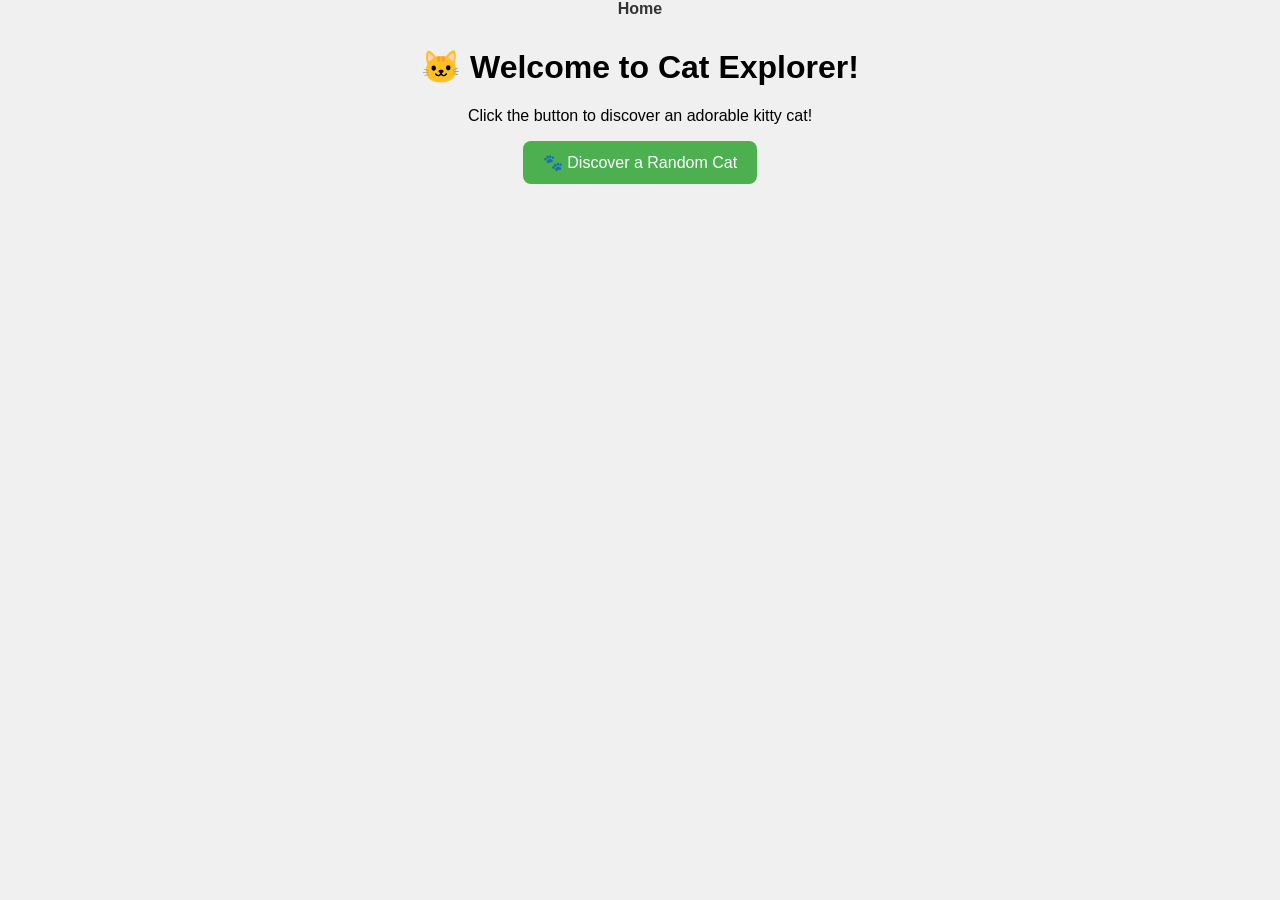
==== openapi.html @ 88ce5c7f "added cat explorer open api page" ====
<!DOCTYPE html>
<html lang="en">

<head>
    <meta charset="UTF-8">
    <meta name="viewport" content="width=device-width, initial-scale=1.0">
    <title>Cat Explorer</title>

    <link rel="stylesheet" href="css/openapi.css">
</head>
<body>

    <nav>
        <a href="index.html">Home</a>
    </nav>

    <h1>🐱 Welcome to Cat Explorer!</h1>
    <p>
        Click the button to discover an adorable kitty cat!
    </p>
    <button id="random-cat-btn"> 🐾 Discover a Random Cat</button>
    <section id="cat-container">
        <!-- Cat image and info will be displayed here -->
    </section>

    <script src="js/openapi.js"></script>
</body>
</html>
---- css/openapi.css ----
body {
    font-family: Arial, sans-serif;
    text-align: center;
    margin: 0;
    padding: 0;
    background-color: #f0f0f0;
}

nav {
    margin-bottom: 30px;
}

nav a {
    text-decoration: none;
    color: #333;
    font-weight: bold;
}

button {
    background-color: #4CAF50;
    color: white;
    padding: 12px 20px;
    font-size: 16px;
    border: none;
    border-radius: 8px;
    cursor: pointer;
}

button:hover {
    background-color: #45a049;
}

img {
    max-width: 400px;
    border-radius: 15px;
    margin-top: 25px;
}

#cat-container {
    display: flex;
    flex-direction: column;
    align-items: center;
    margin-top: 30px;
}
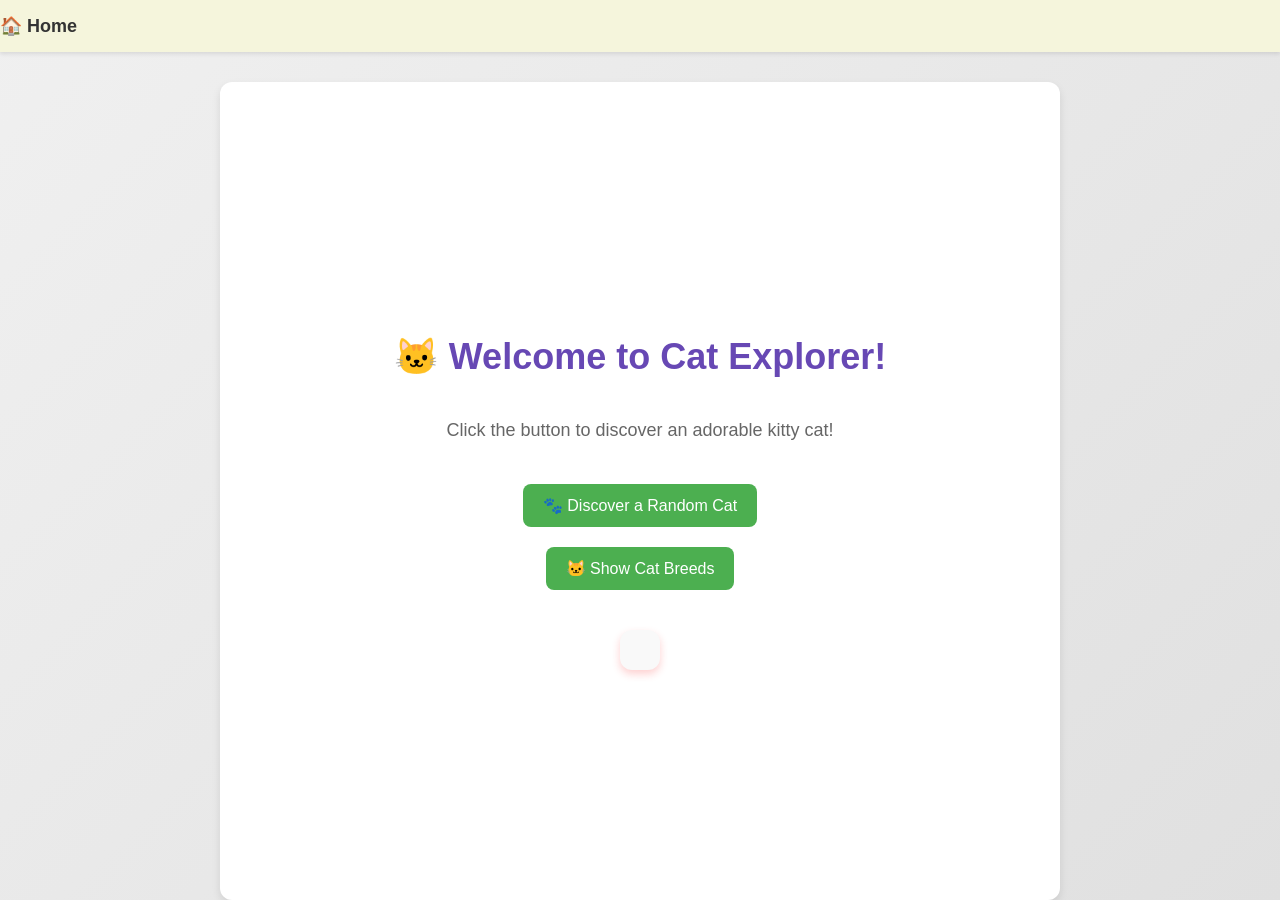
==== commit a9026f7b: "completed final portfolio" ====
--- a/openapi.html
+++ b/openapi.html
@@ -11,18 +11,23 @@
 <body>
 
     <nav>
-        <a href="index.html">Home</a>
+        <a href="index.html">🏠 Home</a>
     </nav>
+
+<main>
 
     <h1>🐱 Welcome to Cat Explorer!</h1>
     <p>
         Click the button to discover an adorable kitty cat!
     </p>
+
     <button id="random-cat-btn"> 🐾 Discover a Random Cat</button>
+    <button id="breed-btn"> 🐱 Show Cat Breeds</button>
+
     <section id="cat-container">
         <!-- Cat image and info will be displayed here -->
     </section>
-
+</main> 
     <script src="js/openapi.js"></script>
 </body>
-</html>+</html>
--- a/css/openapi.css
+++ b/css/openapi.css
@@ -1,12 +1,22 @@
 body {
-    font-family: Arial, sans-serif;
+    font-family: 'Poppins', sans-serif;
+    background: linear-gradient(135deg, #f0f0f0, #e0e0e0);
+    color: #333;
+    margin: 0;
+    min-height: 100vh;
+    display: flex;
+    flex-direction: column;
+    align-items: center;
     text-align: center;
-    margin: 0;
-    padding: 0;
     background-color: #f0f0f0;
 }
 
 nav {
+    width: 100%;
+    display: flex;
+    background: beige;
+    padding: 15px 0;
+    box-shadow: 0 2px 4px rgba(0, 0, 0, 0.1);
     margin-bottom: 30px;
 }
 
@@ -14,6 +24,40 @@
     text-decoration: none;
     color: #333;
     font-weight: bold;
+    font-size: 18px;
+    transition: color 0.3s ease;
+}
+
+nav a:hover {
+    color: #6748b4;
+}
+
+main {
+    flex: 1;
+    display: flex;
+    flex-direction: column;
+    justify-content: center;
+    align-items: center;
+    width: 100%;
+    max-width: 800px;
+    padding: 40px 20px;
+    background-color: #fff;
+    border-radius: 12px;
+    box-shadow: 0 4px 8px rgba(0, 0, 0, 0.1);
+}
+
+h1 {
+    font-size: 36px;
+    color: #6748b4;
+    margin-bottom: 20px;
+}
+
+p {
+    font-size: 18px;
+    color: #666;
+    line-height: 1.6;
+    margin-bottom: 30px;
+    max-width: 600px;
 }
 
 button {
@@ -21,24 +65,52 @@
     color: white;
     padding: 12px 20px;
     font-size: 16px;
+    margin: 10px;
     border: none;
     border-radius: 8px;
     cursor: pointer;
+    transition: background-color 0.3s ease;
 }
 
 button:hover {
     background-color: #45a049;
+    transform: translateY(-2px);
+    box-shadow: 0 4px 8px rgba(0, 0, 0, 0.2);
+}
+#cat-container {
+    margin-top: 30px;
+    display: flex;
+    flex-direction: column;
+    align-items: center;
+    justify-content: center;
+    text-align: center;
+    gap: 20px;
+    padding: 20px;
+    background: #f9f9f9;
+    border-radius: 12px;
+    box-shadow: 0 4px 8px rgba(248, 6, 6, 0.187);
+    max-width: 700px;
 }
 
 img {
+    width: 100%;
     max-width: 400px;
-    border-radius: 15px;
+    border-radius: 20px;
+    box-shadow: 0 4px 8px rgba(0, 0, 0, 0.1);
     margin-top: 25px;
 }
 
-#cat-container {
-    display: flex;
-    flex-direction: column;
-    align-items: center;
-    margin-top: 30px;
+#cat-container h2,
+#cat-container h3 {
+    color: #8b7ab4;
+    margin-bottom: 10px;
 }
+
+#cat-container p {
+    font-size: 18px;
+    color: #555;
+    margin: 0;
+    line-height: 1.5;
+}
+
+
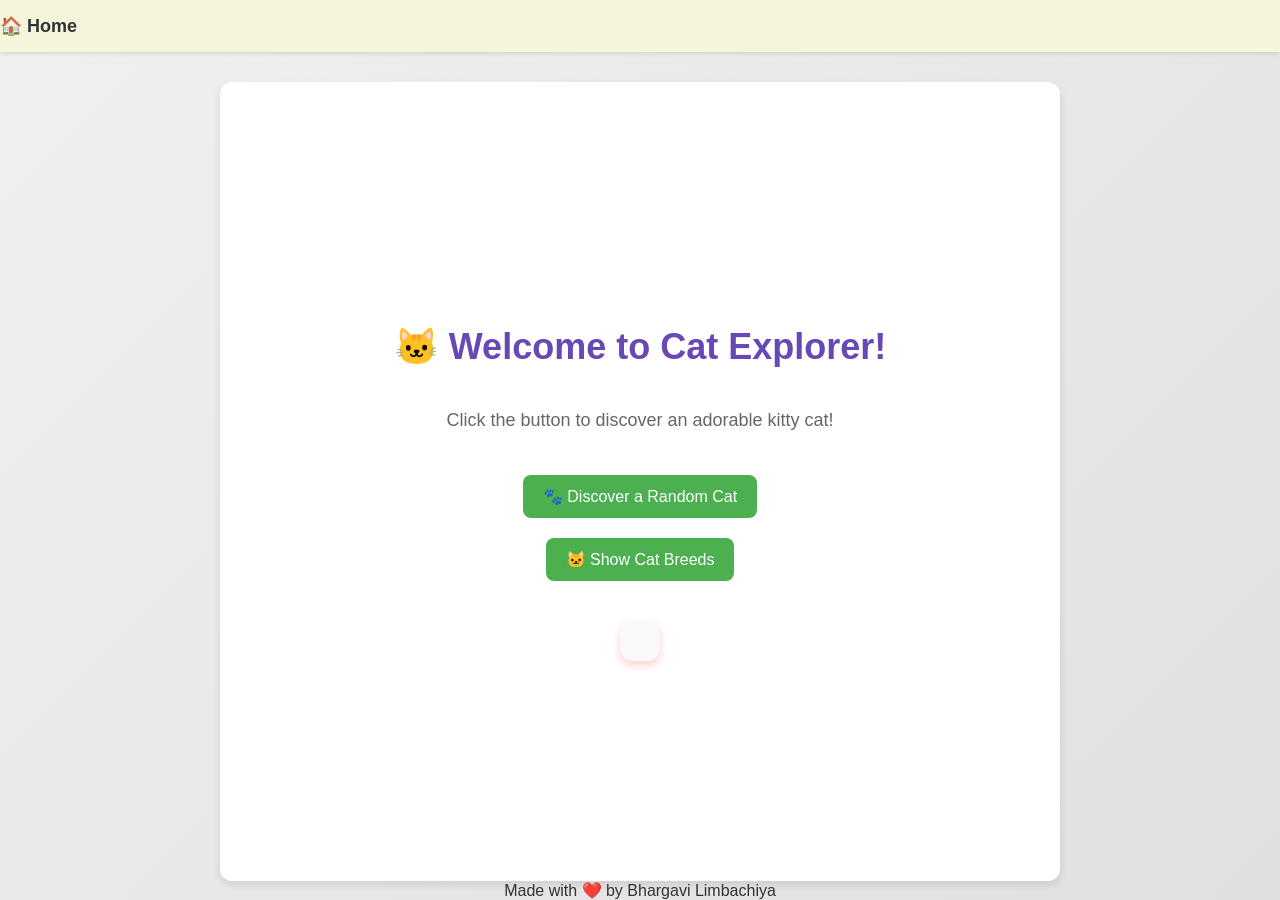
==== commit 01a41e52: "Final project updates" ====
--- a/openapi.html
+++ b/openapi.html
@@ -30,4 +30,8 @@
 </main> 
     <script src="js/openapi.js"></script>
 </body>
+
+<footer>
+    Made with ❤️ by Bhargavi Limbachiya
+</footer>
 </html>
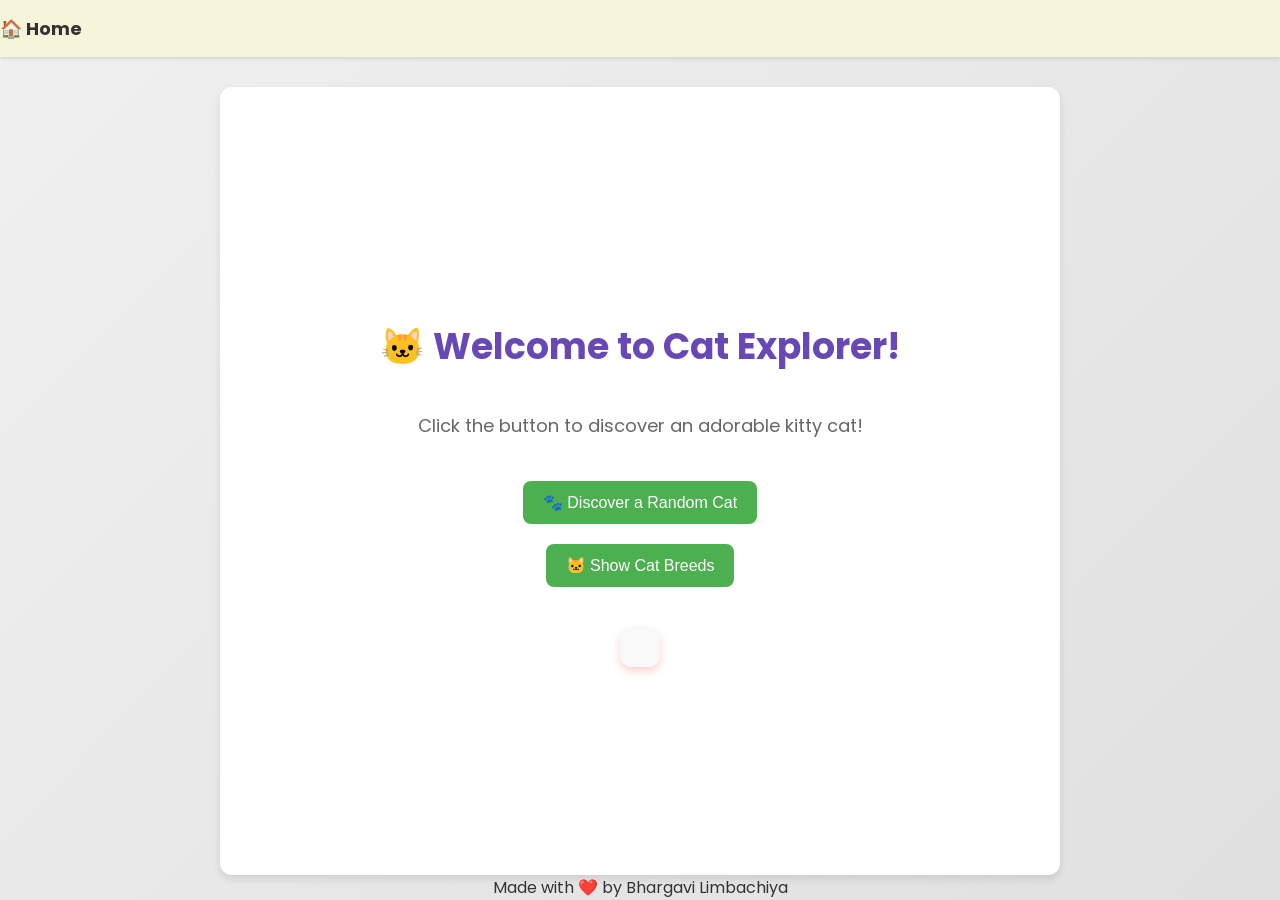
==== commit 9015ebe4: "Complete final project polishing" ====
--- a/openapi.html
+++ b/openapi.html
@@ -7,6 +7,12 @@
     <title>Cat Explorer</title>
 
     <link rel="stylesheet" href="css/openapi.css">
+    
+    <link rel="preconnect" href="https://fonts.googleapis.com">
+    <link rel="preconnect" href="https://fonts.gstatic.com" crossorigin>
+
+    <link href="https://fonts.googleapis.com/css2?family=Poppins:wght@300;400;500;600;700&display=swap" rel="stylesheet">
+    
 </head>
 <body>
 
@@ -28,10 +34,12 @@
         <!-- Cat image and info will be displayed here -->
     </section>
 </main> 
-    <script src="js/openapi.js"></script>
-</body>
 
 <footer>
     Made with ❤️ by Bhargavi Limbachiya
 </footer>
+
+    <script src="js/openapi.js"></script>
+</body>
+
 </html>
